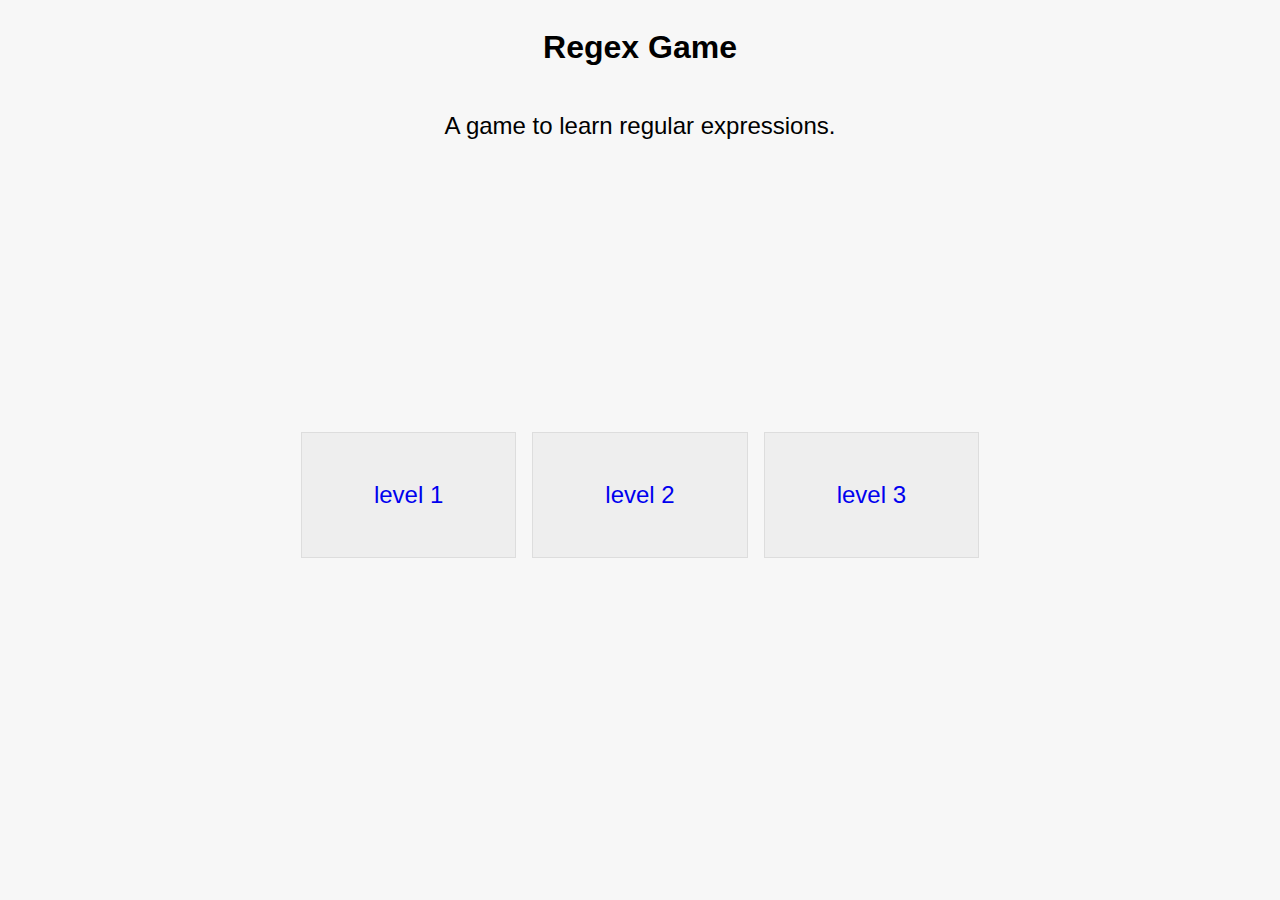
==== index.html @ bef65dfb "three levels" ====
<!DOCTYPE html>
<html lang="en">
<head>
    <meta charset="UTF-8">
    <meta name="viewport" content="width=<device-width>, initial-scale=1.0">
    <link rel="stylesheet" href="style.css">
    <title>Regex Game</title>
</head>
<body>
    <h1>Regex Game</h1>
    <p>
        A game to learn regular expressions.
    </p>
    <nav>
        <a href="./levels/level1/level1.html">level 1</a>
        <a href="./levels/level2/level2.html">level 2</a>
        <a href="./levels/level3/level3.html">level 3</a>
    </nav>
</body>
</html>
---- style.css ----
body {
    background-color: #F7F7F7;
    display: flex;
    flex-direction: column;
    align-items: center;
    justify-content: center;  
    font-family: Arial, sans-serif;    
}

p {
    font-size: 24px;
}

nav {
    position: absolute;
    bottom: 40%;
    height: 10%;
    width: 80vw;
    display: flex;
    justify-content: center;
    align-items: center;
    gap: 1em;
}

a {
    padding: 2em 3em;
    background-color: #eee;
    border: 1px solid #ddd;
    text-decoration: none;
    font-size: 24px;
}

a:hover {
    background-color: #e9e9e9;
}
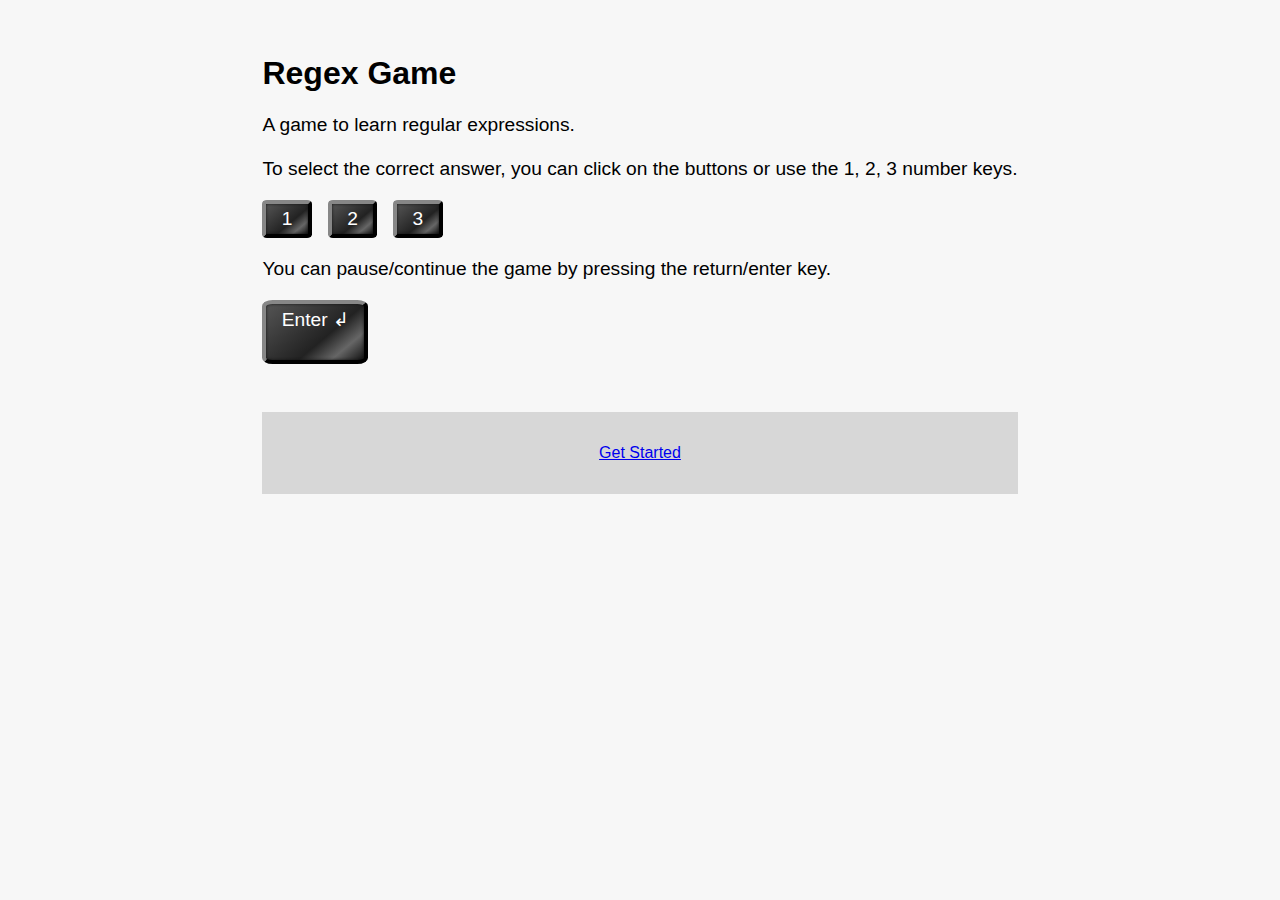
==== commit 0d7c69d1: "DRYer and with 20 levels" ====
--- a/index.html
+++ b/index.html
@@ -3,18 +3,29 @@
 <head>
     <meta charset="UTF-8">
     <meta name="viewport" content="width=<device-width>, initial-scale=1.0">
-    <link rel="stylesheet" href="style.css">
+    <link rel="stylesheet" href="./style.css">
     <title>Regex Game</title>
 </head>
 <body>
+    <main>
     <h1>Regex Game</h1>
-    <p>
-        A game to learn regular expressions.
-    </p>
-    <nav>
-        <a href="./levels/level1/level1.html">level 1</a>
-        <a href="./levels/level2/level2.html">level 2</a>
-        <a href="./levels/level3/level3.html">level 3</a>
-    </nav>
+        <p>
+            A game to learn regular expressions.
+        </p>
+        <p>
+            To select the correct answer, you can click on the buttons or
+            use the 1, 2, 3 number keys.
+            <div class="keyboard-container" aria-hidden="true">
+                <div class="keyboard-key">1</div>
+                <div class="keyboard-key">2</div>
+                <div class="keyboard-key">3</div>
+            </div>
+        </p>
+        <p>You can pause/continue the game by pressing the return/enter key.</p>
+        <div class="keyboard-container">
+            <div class="keyboard-key enter">Enter ↲</div>
+        </div>
+        <a href="./lessons.html">Get Started</a>
+    </main>
 </body>
 </html>--- a/style.css
+++ b/style.css
@@ -5,31 +5,46 @@
     align-items: center;
     justify-content: center;  
     font-family: Arial, sans-serif;    
+    padding: 2% 10%;
 }
 
 p {
-    font-size: 24px;
+    font-size: 1.2rem;
+    line-height: 1.5rem;
 }
 
-nav {
-    position: absolute;
-    bottom: 40%;
-    height: 10%;
-    width: 80vw;
+a {
+    background-color: #d7d7d7;
+    padding: 2em 3em;
     display: flex;
     justify-content: center;
     align-items: center;
-    gap: 1em;
-}
-
-a {
-    padding: 2em 3em;
-    background-color: #eee;
-    border: 1px solid #ddd;
-    text-decoration: none;
-    font-size: 24px;
+    text-align: center;
+    margin-top: 3rem;
 }
 
 a:hover {
     background-color: #e9e9e9;
+}
+
+.keyboard-container {
+    width: 70%;
+    display: flex;
+    gap: 1rem;
+}
+
+.keyboard-key {
+    padding: 0.2em 0.8em;
+    border: outset 4px #333;
+    box-shadow: inset 0 0 3px #111;
+    border-radius: 10%;
+    font-family: 'Lucida Console', Geneva, Helvetica, Arial, sans-serif;
+    color: white;
+    background:  linear-gradient(140deg, #555, #444, #333, #222, #666, #111);   
+    font-size: 1.2rem;
+}
+
+.enter {
+    height: 3rem;
+    width: fit-content;
 }